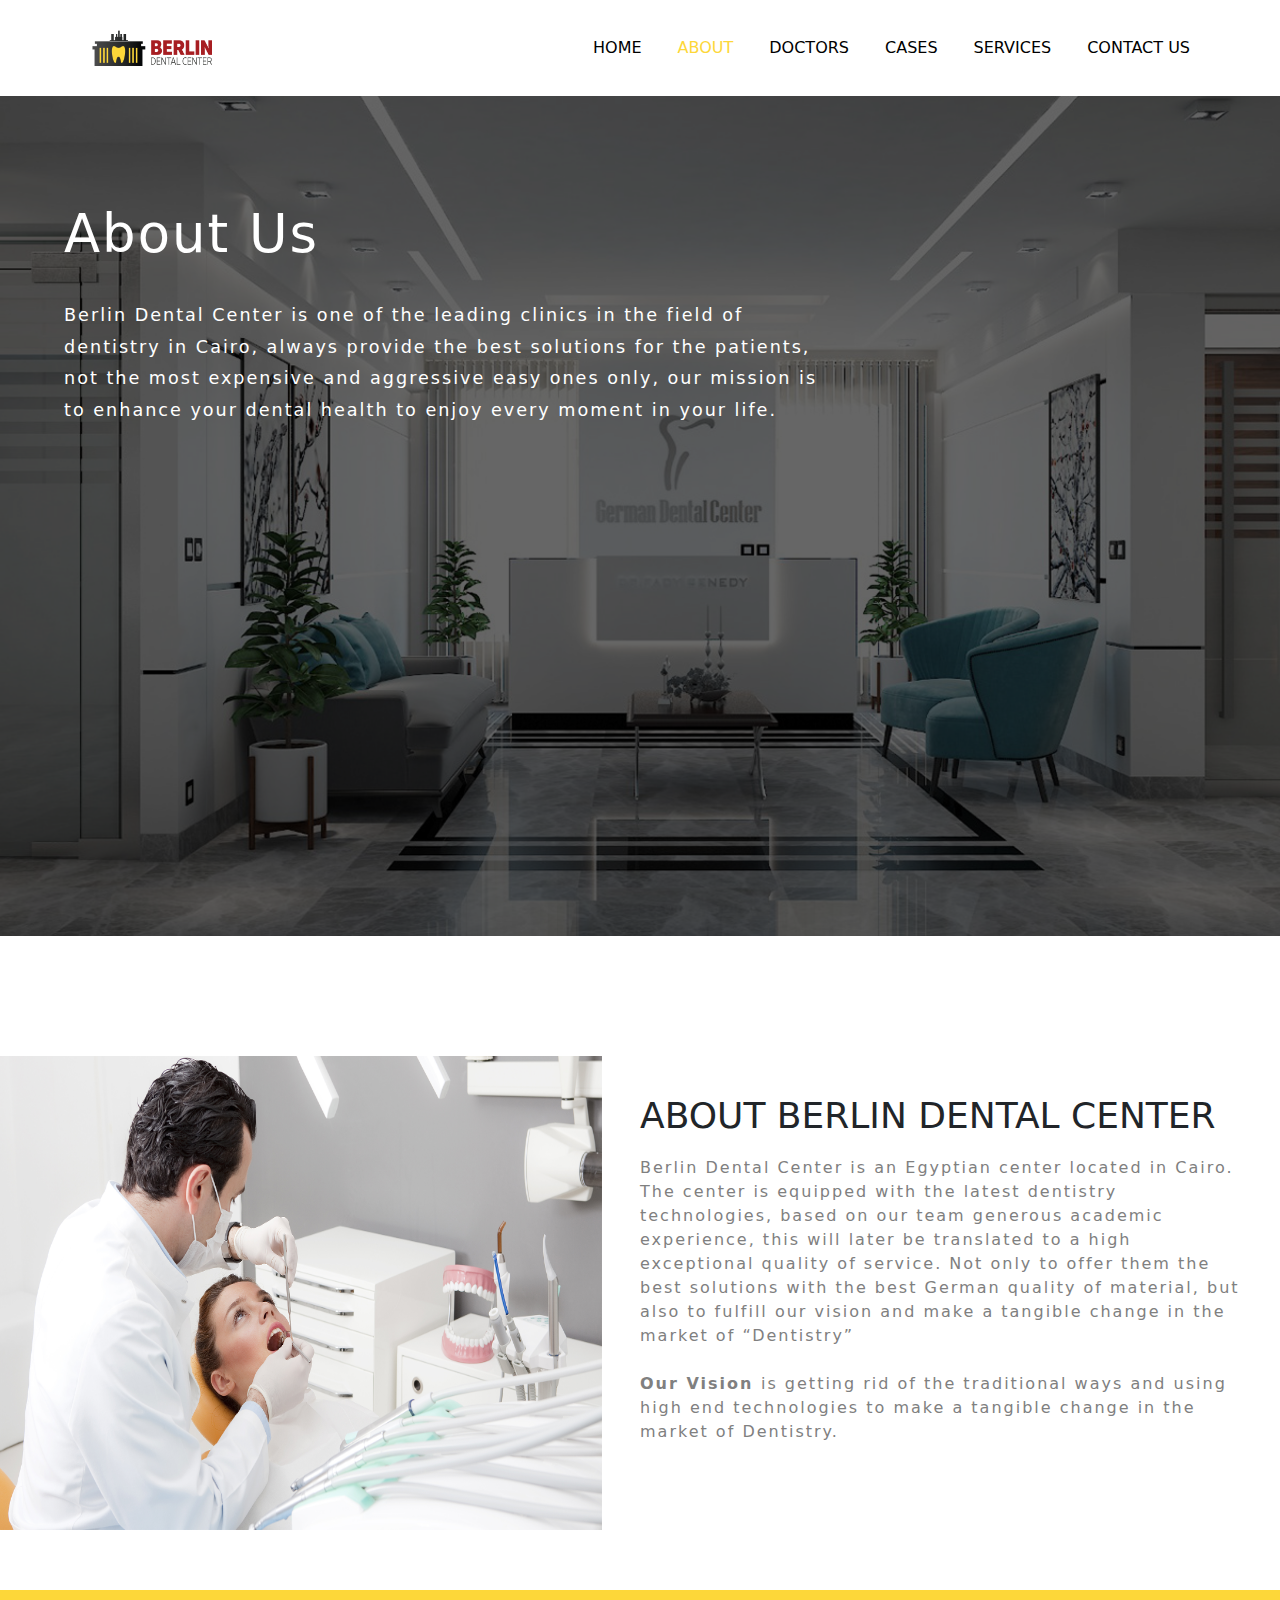
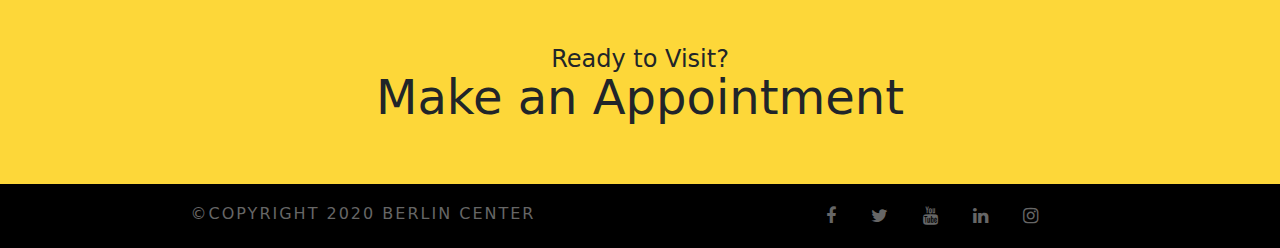
==== html/about.html @ 0cf5c07b "first commit" ====
<!DOCTYPE html>
<html>
    <head>
        <meta charset="utf-8">
        <meta name="viewport" content="width=device-width, initial-scale=1">

        <link rel="stylesheet" href="../css/bootstrap.min.css">
        <link rel="stylesheet" href="../css/font-awesome.min.css">

        <link rel="stylesheet" href="../css/main.css">
        <link rel="stylesheet" href="../css/aboutUS.css">

    </head>
    <body>
        <!-- start navbar -->
        <nav class="navbar navbar-expand-lg navbar-light fixed-top">
            <div class="container">
              <a class="navbar-brand" href="#">
                <img id="berlinLogo" src="../images/berlin-logo.png">
              </a>
              <button class="navbar-toggler" type="button" data-bs-toggle="collapse" data-bs-target="#navbarSupportedContent" aria-controls="navbarSupportedContent" aria-expanded="false" aria-label="Toggle navigation">
                <span class="navbar-toggler-icon"></span>
              </button>
              <div class="collapse navbar-collapse" id="navbarSupportedContent">
                <ul class="navbar-nav ms-auto mb-2 mb-lg-0">
                  <li class="nav-item">
                    <a class="nav-link " aria-current="page" href="../home.html">Home</a>
                  </li>
                  <li class="nav-item">
                    <a class="nav-link active" href="about.html">About</a>
                  </li>
                  <li class="nav-item">
                    <a class="nav-link" href="doctors.html">doctors</a>
                  </li>
                  <li class="nav-item">
                    <a class="nav-link" href="cases.html">cases</a>
                  </li>
                  <li class="nav-item">
                    <a class="nav-link" href="services.html">Services</a>
                  </li>
                  <li class="nav-item">
                    <a class="nav-link" href="contacts.html">Contact US</a>
                  </li>
                </ul>
              </div>
            </div>
          </nav>
<!-- end navbar -->   

          <div class="aboutUsDetails">
            <img src="../images/aboutUsBackground.jpg" class="img-fluid" alt="...">
            <div>
            <h1>About Us</h1>
            <p>
                Berlin Dental Center is one of the leading clinics in the field of dentistry in Cairo, always provide the best solutions for the patients, not the most expensive and aggressive easy ones only, our mission is to enhance your dental health to enjoy every moment in your life.</p>
        
            </div>
        </div>


        <!--whyChooseMe-->
        <div class="whyChooseMe">
            <div class="container-fluid">
                <div class="row">
                    <div class=" col-md">
                        <img src="../images/Ideal-Dental-Clinic-1.jpg" class="d-block w-100 overlay" alt="...">
                    </div>
                    <div class="details col-md">
                        <h3>ABOUT BERLIN DENTAL CENTER</h3>
                        <p>Berlin Dental Center is an Egyptian center located in Cairo. The center is equipped with the latest dentistry technologies, based on our team generous academic experience, this will later be translated to a high exceptional quality of service. Not only to offer them the best solutions with the best German quality of material, but also to fulfill our vision and make a tangible change in the market of “Dentistry”</p>
                        <p><span>Our Vision </span> is getting rid of the traditional ways and using high end technologies to make a tangible change in the market of Dentistry.</p>
                    </div>
                                        
                </div>
            </div>
        </div>
    <!-- before footer -->
    <div class="readyToAcc">
        <div class="container text-center">
            <p>Ready to Visit?</p>
            <h1>Make an Appointment</h1>
        </div>
    </div>
    <!-- footer-->
    <!-- start end-footer -->
    <div class="endFooter" style="background-color: black; color:rgb(196, 192, 192);">
        <div class="container">
        <div class="row">
        <div class="col-sm-6 text-center text-sm-left text-uppercase">
            <p>&copy;Copyright 2020 Berlin Center </p>
        </div>
        <div class="col-sm-6 text-center text-sm-right">
            <ul class="social-links list-unstyled">
            <li><a href="#"><i class="fa fa-facebook"></i></a></li>
            <li><a href="#"><i class="fa fa-twitter"></i></a></li>
            <li><a href="#"><i class="fa fa-youtube"></i></a></li>
            <li><a href="#"><i class="fa fa-linkedin"></i></a></li>
            <li><a href="#"><i class="fa fa-instagram"></i></a></li>
    
            </ul>
            
        </div>
        </div>
    </div>
    </div>
  <!-- end end-footer -->
  
  <script src="../js/jquery-3.5.1.min.js"></script>
  <script src="../js/popper.min.js"></script>
  <script src="../js/bootstrap.min.js"></script>
  <script src="../js/main.js"></script>
  
</body>
</html>
---- css/main.css ----
/*
    Theme name : Berlin Center
    Theme coder : Abdulrahman Ahmed Saeed

    1st color : #fdd739
    2nd color : #991b1f;
    
*/
body{
    line-height: 1.8;

}

/* start upper bar */

/* end upper bar */

/* start navbar */
.navbar-brand > img{
    width: 6em;
    height: auto;
    margin: 10px
}
.navbar{
    min-height: 96px;
    background-color: white;
   /* background-color: transparent;
   background: transparent;
   border-color: transparent; */
}
.navbar-light .navbar-nav .nav-link{
    color:#000
}
.navbar-light .navbar-nav .nav-link.active {
    color: #fdd739 !important;
}

.navbar-nav .nav-link{
    font-size: 16px;
    text-transform: uppercase;
    margin-left: 20px;
    color: #08526d;
    font-weight: 500;
}

.navbar-light .navbar-nav .nav-link.active{
    color: #ed1d24;
}
/* end navbar */
/* about pages with cover*/
.aboutUsDetails{
    position: relative;
    z-index: -1;
    width: 100%;
    height: 100vh;
    margin-top: 96px;
    
  }
  
  .aboutUsDetails img { 
    width: 100%;
    height: 100%;
    filter: brightness(40%);
    margin-bottom: 120px;
    padding-bottom: 60px;
  
  }
  .aboutUsDetails div{
    position: absolute;
    top: 8px;
    padding: 5%;
    color: #fff;
    width: 70%;
    font-size: 1.1em;
    display: flex;
    flex-flow: column;
    justify-content: left;
    letter-spacing: 2px;
  
  }
  .aboutUsDetails div h1{
    font-size:3em;
    line-height: 0.5;
    padding-top: 1em;
    margin-bottom: 1em;
  }
  
  @media (max-width:768px) {
    .aboutUsDetails{
      height: 70vh;
      
    }
    .aboutUsDetails div{
      width: 80%;
  
    }
    .aboutUsDetails div h1{
      font-size:2em;
    }
    .aboutUsDetails div p{
      font-size:1em;
    }
  }
  @media (max-width:540px) {
    .aboutUsDetails div{
      width: 100%;
  
    }
    .aboutUsDetails div h1{
      font-size:1.5em;
    }
    .aboutUsDetails div p{
      font-size:0.8em;
    }
  }








/*Ready to Visit?*/
.readyToAcc{
    background-color:  #fdd739;
    height: auto;
    width: 100%;
    text-align: center;
    font-size: 24px;
    padding: 2em 0;

}
.readyToAcc:hover{
    background-color: #991b1f;
    color: #fff;
}
.readyToAcc p{
    padding-bottom: 0;
    font-weight: 400;
}
.readyToAcc h1{
    font-size: 48px;
    font-weight: normal;
    line-height: 0%;
    margin-bottom: 0.8em;
}
@media (max-width:768px) {
.readyToAcc{
    font-size: 24px;

}
.readyToAcc p{
    padding-bottom: 0;
}
.readyToAcc h1{
    font-size: 36px;
    font-weight: normal;
    line-height: 0%;
}
}
@media (max-width:540px) {
.readyToAcc{
    font-size: 16px;
    padding: 2em 0;

}
.readyToAcc p{
    padding-bottom: 0;
}
.readyToAcc h1{
    font-size: 24px;

}
}

/*start end-footer*/

.endFooter p{
    font-weight: normal;
    letter-spacing: 2px;
    color: #666666;
    margin: 0;
    
}
.endFooter .row{
    padding: 16px;
}

.endFooter ul{
    margin: 0;
}
.endFooter .sam{
    text-align: right;
}
.endFooter ul li{
    display: inline;
    font-size: 18px;
    margin-left: 30px;
}
.endFooter ul li a{
    text-decoration: none;
    color: #666666;

}
/*end end-footer*/
---- css/aboutUS.css ----
/* silder */
.whyChooseMe{
  margin: 60px 0;


}
.whyChooseMe .col-md {
  padding: 0;

}
.whyChooseMe .col-md.details{
  padding: 3%;

}
.whyChooseMe .details h3{
  font-size: 36px;
  margin-bottom: 18px;
}
.whyChooseMe .details p{
  color: gray;
  font-size: 16px;
  line-height: 24px;
  margin-bottom: 24px;
  letter-spacing: 2px;

}
.whyChooseMe .details p:last-child{
   margin-bottom: 3em;
}
.whyChooseMe .details p:last-child span{
 font-weight: bold;
}
.whyChooseMe img{
width: 100%;
height: 100%;
}
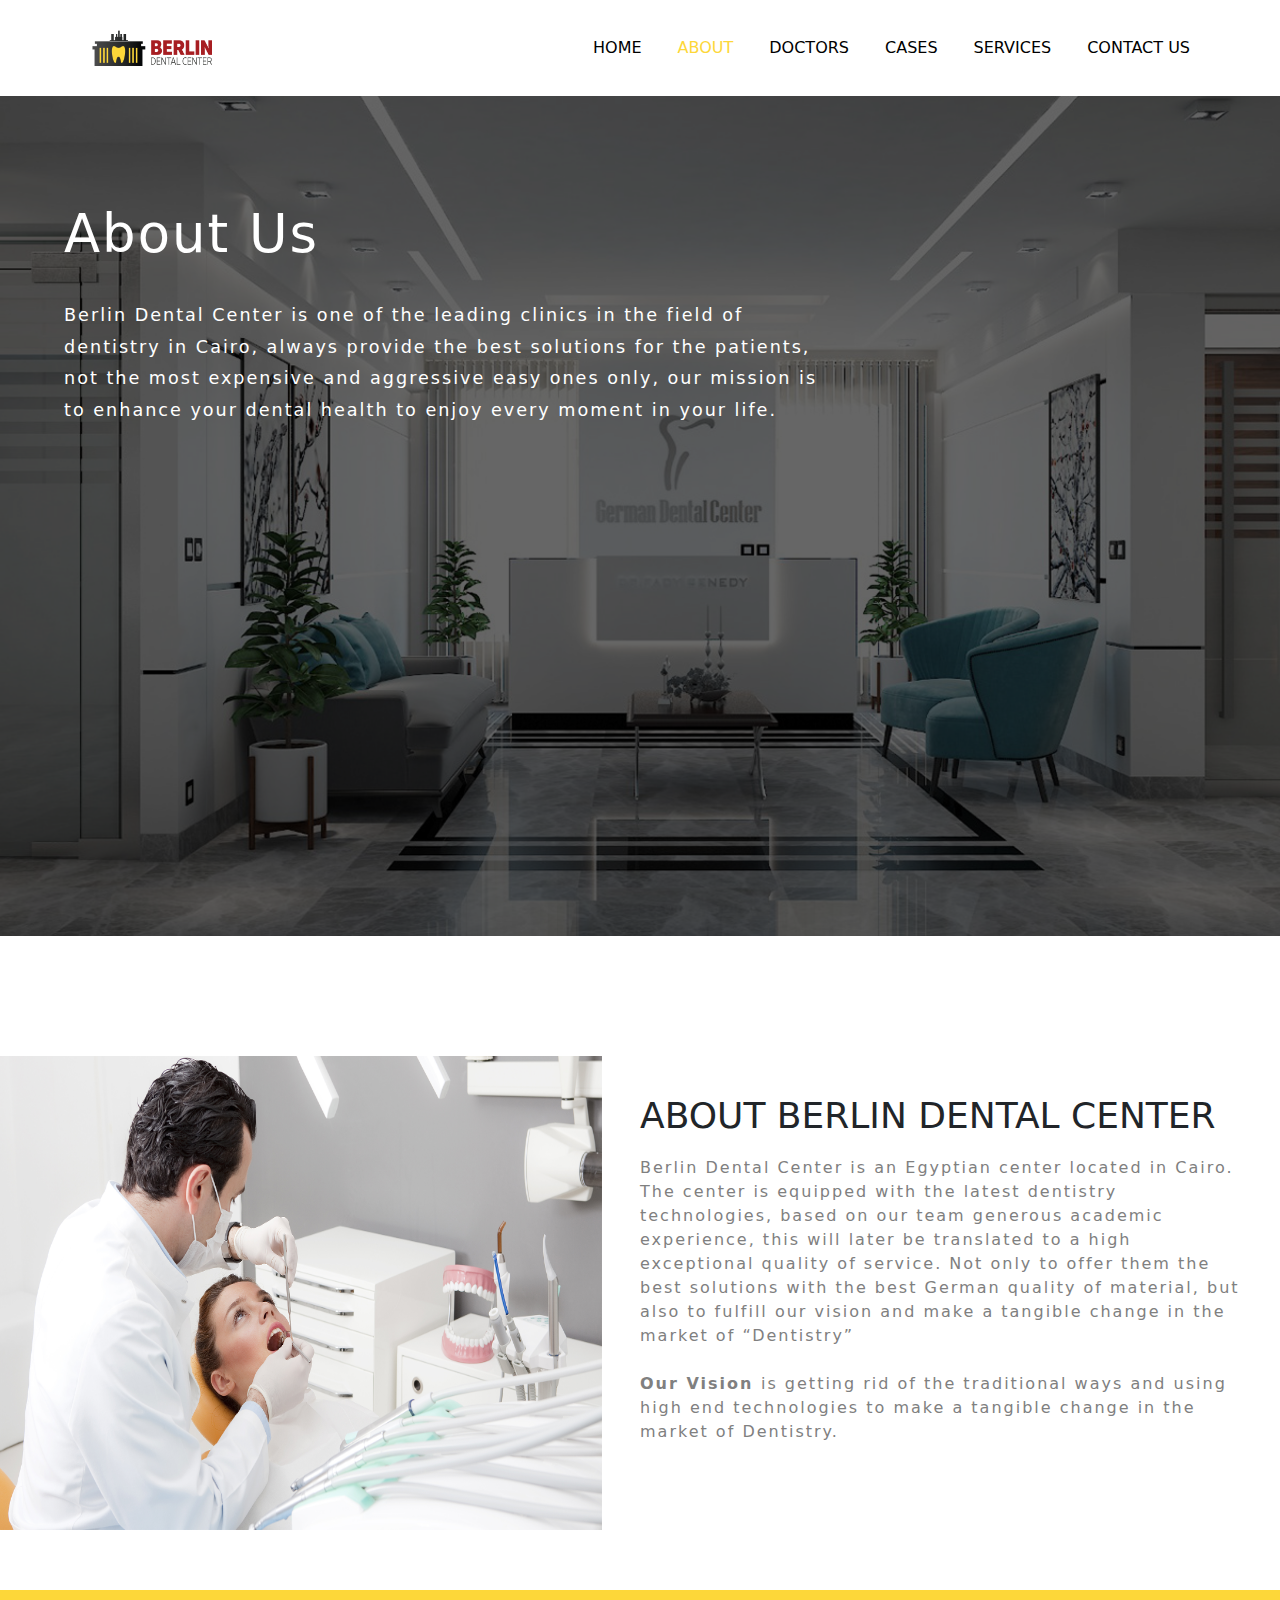
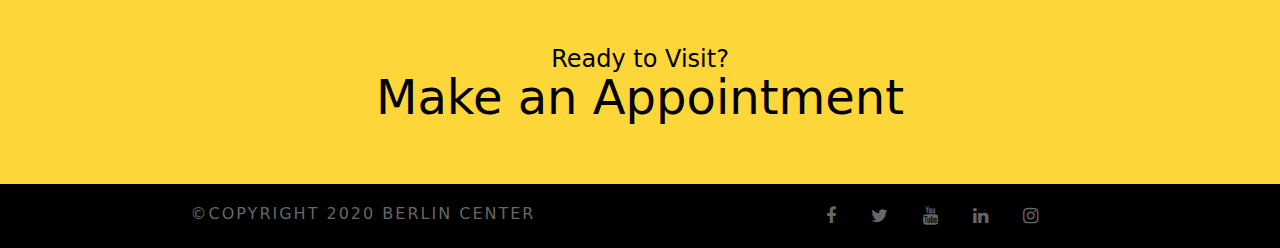
==== commit e3f191b8: "make updates" ====
--- a/html/about.html
+++ b/html/about.html
@@ -24,7 +24,7 @@
               <div class="collapse navbar-collapse" id="navbarSupportedContent">
                 <ul class="navbar-nav ms-auto mb-2 mb-lg-0">
                   <li class="nav-item">
-                    <a class="nav-link " aria-current="page" href="../home.html">Home</a>
+                    <a class="nav-link " aria-current="page" href="../index.html">Home</a>
                   </li>
                   <li class="nav-item">
                     <a class="nav-link active" href="about.html">About</a>
@@ -76,11 +76,13 @@
         </div>
     <!-- before footer -->
     <div class="readyToAcc">
-        <div class="container text-center">
-            <p>Ready to Visit?</p>
-            <h1>Make an Appointment</h1>
-        </div>
-    </div>
+      <a href="contacts.html">
+      <div class="container text-center ">
+          <p>Ready to Visit?</p>
+          <h1>Make an Appointment</h1>
+      </div>
+    </a>
+  </div>
     <!-- footer-->
     <!-- start end-footer -->
     <div class="endFooter" style="background-color: black; color:rgb(196, 192, 192);">
--- a/css/main.css
+++ b/css/main.css
@@ -8,9 +8,10 @@
 */
 body{
     line-height: 1.8;
-
-}
-
+  }
+a{
+  text-decoration: none;
+}
 /* start upper bar */
 
 /* end upper bar */
@@ -129,12 +130,15 @@
     text-align: center;
     font-size: 24px;
     padding: 2em 0;
-
-}
-.readyToAcc:hover{
+  }
+  .readyToAcc a{
+    color: #000;
+  }
+.readyToAcc:hover , .readyToAcc a:hover {
     background-color: #991b1f;
     color: #fff;
 }
+.readyToAcc
 .readyToAcc p{
     padding-bottom: 0;
     font-weight: 400;
